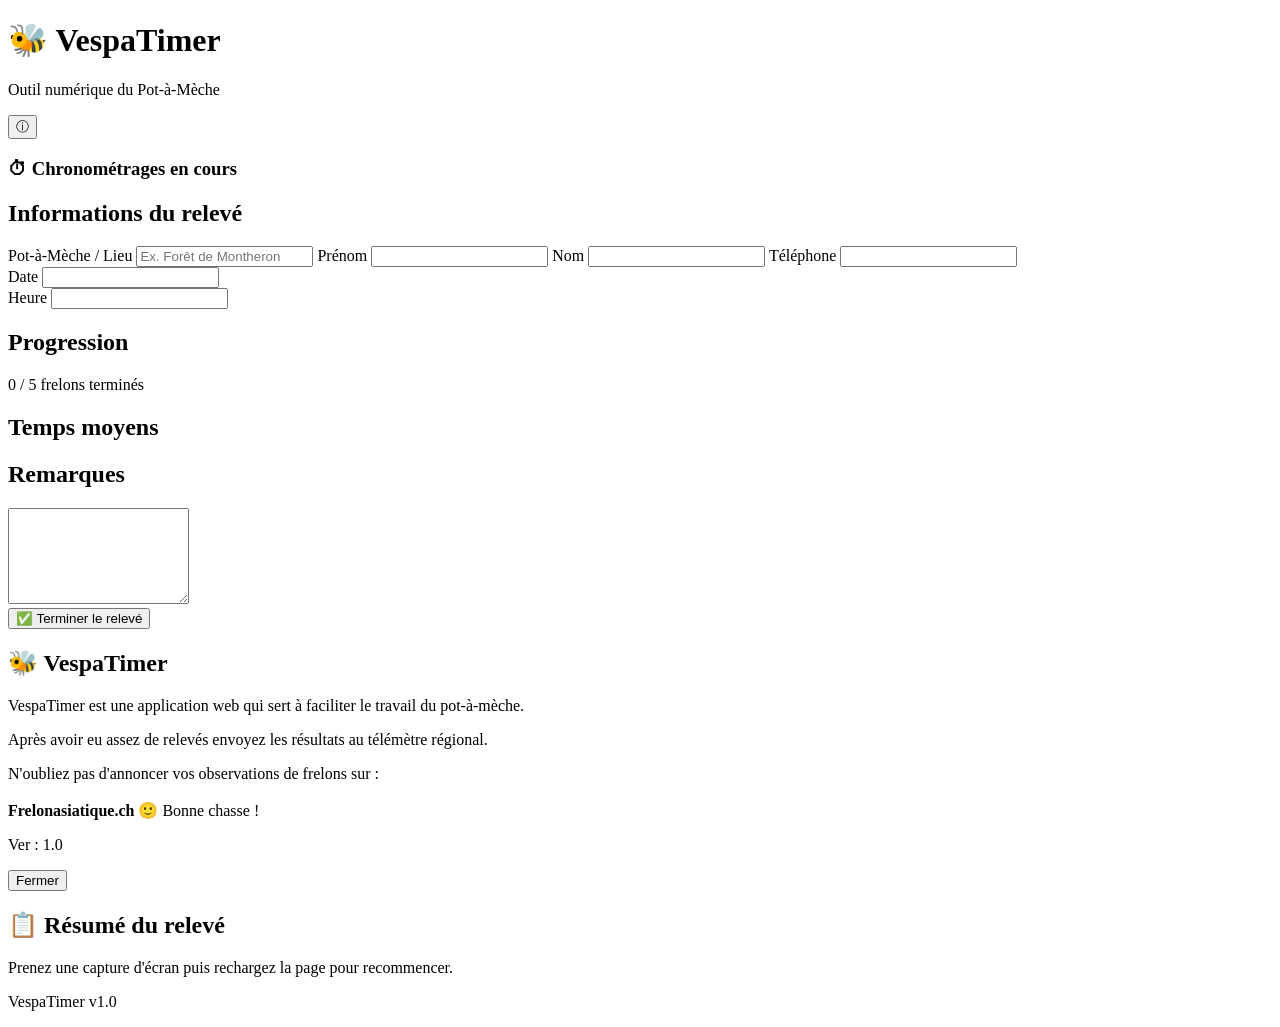
==== Index.html @ 9f4472de "Add initial HTML structure for VespaTimer Initial creation of the VespaTimer web application layout " ====
<!DOCTYPE html>
<html lang="fr">

<head>

    <meta charset="UTF-8">

    <meta name="viewport"
          content="width=device-width, initial-scale=1.0">

    <title>VespaTimer</title>

    <meta name="theme-color" content="#2E7D32">

    <meta name="description"
          content="VespaTimer - Outil numérique pour le Pot-à-Mèche">

    <link rel="manifest"
          href="manifest.json">

    <link rel="apple-touch-icon"
          href="icons/icon-192.png">

    <link rel="stylesheet"
          href="style.css">

</head>

<body>

<!-- ==========================================
     EN-TÊTE
========================================== -->

<header class="app-header">

    <div>

        <h1>🐝 VespaTimer</h1>

        <p class="subtitle">

            Outil numérique du Pot-à-Mèche

        </p>

    </div>

    <button
        id="aboutButton"
        class="icon-button"
        aria-label="À propos">

        ⓘ

    </button>

</header>

<!-- ==========================================
     BANNIÈRE DES CHRONOMÈTRES ACTIFS
========================================== -->

<section
    id="runningBanner"
    class="running-banner hidden">

    <h3>

        ⏱ Chronométrages en cours

    </h3>

    <div id="runningTimers">

        <!-- Ajouté automatiquement -->

    </div>

</section>

<!-- ==========================================
     INFORMATIONS GÉNÉRALES
========================================== -->

<section class="card">

    <h2>

        Informations du relevé

    </h2>

    <label>

        Pot-à-Mèche / Lieu

    </label>

    <input
        id="location"
        type="text"
        placeholder="Ex. Forêt de Montheron">

    <label>

        Prénom

    </label>

    <input
        id="firstname"
        type="text">

    <label>

        Nom

    </label>

    <input
        id="lastname"
        type="text">

    <label>

        Téléphone

    </label>

    <input
        id="phone"
        type="tel">

    <div class="row">

        <div>

            <label>

                Date

            </label>

            <input
                id="date"
                readonly>

        </div>

        <div>

            <label>

                Heure

            </label>

            <input
                id="time"
                readonly>

        </div>

    </div>

</section>

<!-- ==========================================
     PROGRESSION GLOBALE
========================================== -->

<section class="card">

    <h2>

        Progression

    </h2>

    <div class="progress-container">

        <div class="progress-bar">

            <div
                id="globalProgressFill"
                class="progress-fill">

            </div>

        </div>

        <div
            id="globalProgressText">

            0 / 5 frelons terminés

        </div>

    </div>

</section>

<!-- ==========================================
     CARTES DES FRELONS
========================================== -->

<main id="hornetContainer">

    <!-- Généré automatiquement -->

</main><!-- ==========================================
     TEMPLATE D'UNE CARTE FRELON
========================================== -->

<template id="hornetTemplate">

<section class="card hornet-card">

    <!-- En-tête -->

    <button class="hornet-header">

        <div>

            <div class="hornet-number">

                🐝 FRELON 1

            </div>

            <div class="hornet-name">

                Sans nom

            </div>

        </div>

        <div class="expand-arrow">

            ▼

        </div>

    </button>

    <!-- Corps -->

    <div class="hornet-body">

        <!-- Marquage -->

        <label>

            Nom / Marquage

        </label>

        <input

            class="marking"

            type="text"

            placeholder="Ex. 🔴 Point rouge">

        <!-- Direction -->

        <label>

            Direction (°)

        </label>

        <input

            class="bearing"

            type="number"

            min="0"

            max="359"

            placeholder="0 - 359">

        <!-- Etat -->

        <div class="status waiting">

            ⚪ En attente

        </div>

        <!-- Chronomètre -->

        <div class="timer-display">

            00:00.000

        </div>

        <!-- Boutons -->

        <div class="timer-buttons">

            <button class="startButton">

                ▶ DÉMARRER

            </button>

            <button class="stopButton">

                ■ ARRÊTER

            </button>

            <button class="resetButton">

                ↺ RÉINITIALISER

            </button>

        </div>

        <!-- Tableau des vols -->

        <div class="flights-section">

            <h3>

                Temps enregistrés

            </h3>

            <div class="flight-list">

                <!-- Généré automatiquement -->

            </div>

        </div>

        <!-- Moyenne -->

        <div class="average-card">

            <span>

                Temps moyen

            </span>

            <strong class="averageTime">

                --

            </strong>

        </div>

    </div>

</section>

</template>

<!-- ==========================================
     TEMPS MOYENS
========================================== -->

<section class="card">

    <h2>

        Temps moyens

    </h2>

    <div id="averageContainer">

        <!-- Généré automatiquement -->

    </div>

</section>

<!-- ==========================================
     REMARQUES
========================================== -->

<section class="card">

    <h2>

        Remarques

    </h2>

    <textarea

        id="notes"

        rows="6"

        placeholder="Observations, météo, comportement des frelons...">

    </textarea>

  </section><!-- ==========================================
     BOUTON TERMINER
========================================== -->

<section class="finish-section">

    <button id="completeButton">

        ✅ Terminer le relevé

    </button>

</section>

<!-- ==========================================
     FENÊTRE À PROPOS
========================================== -->

<div id="aboutModal"

     class="modal hidden">

    <div class="modal-content">

        <h2>

            🐝 VespaTimer

        </h2>

        <p>

            VespaTimer est une application web qui sert à
            faciliter le travail du pot-à-mèche.

        </p>

        <p>

            Après avoir eu assez de relevés envoyez les
            résultats au télémètre régional.

        </p>

        <p>

            N'oubliez pas d'annoncer vos observations de
            frelons sur :

            <br><br>

            <strong>

                Frelonasiatique.ch

            </strong>

            🙂

            Bonne chasse !

        </p>

        <p class="version">

            Ver : 1.0

        </p>

        <button id="closeAbout">

            Fermer

        </button>

    </div>

</div>

<!-- ==========================================
     ÉCRAN DE RÉSUMÉ
========================================== -->

<div id="summaryScreen"

     class="summary hidden">

    <div class="summary-header">

        <h2>

            📋 Résumé du relevé

        </h2>

        <p>

            Prenez une capture d'écran puis
            rechargez la page pour recommencer.

        </p>

    </div>

    <div id="summaryContent">

        <!-- Généré automatiquement -->

    </div>

</div>

<!-- ==========================================
     PIED DE PAGE
========================================== -->

<footer>

    <p>

        VespaTimer v1.0

    </p>

</footer>

<!-- ==========================================
     SCRIPT
========================================== -->

<script src="script.js"></script>

</body>

</html>
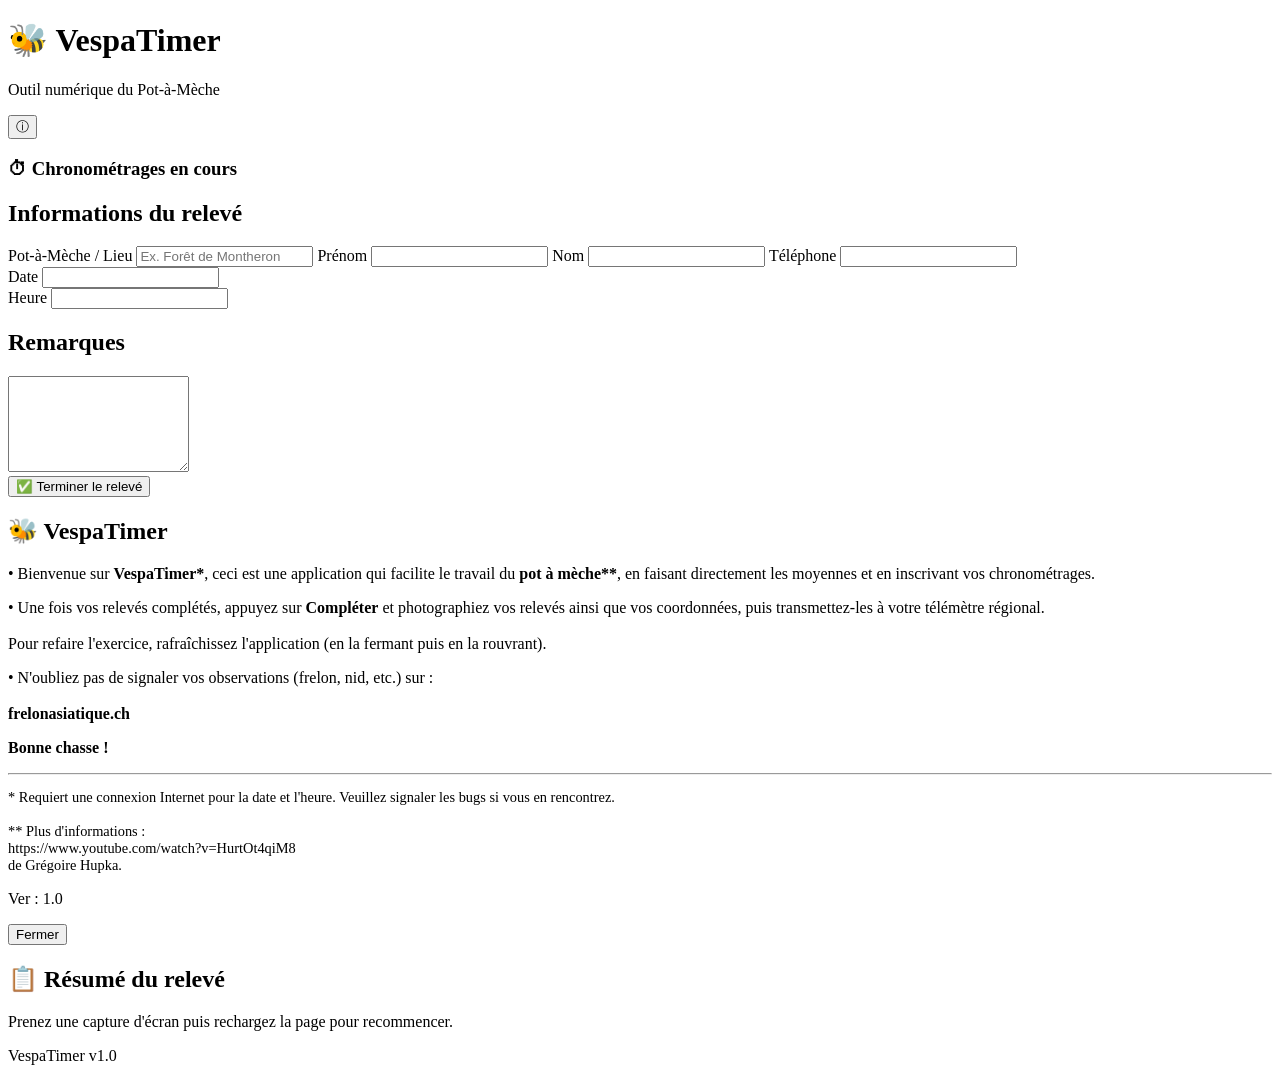
==== commit d6c10c50: "Refactor about modal content and styling Updated modal content and added new information about Vespa" ====
--- a/Index.html
+++ b/Index.html
@@ -170,7 +170,7 @@
      PROGRESSION GLOBALE
 ========================================== -->
 
-<section class="card">
+<section class="card"hidden>
 
     <h2>
 
@@ -371,7 +371,7 @@
      TEMPS MOYENS
 ========================================== -->
 
-<section class="card">
+<section class="card"hidden>
 
     <h2>
 
@@ -427,64 +427,77 @@
      FENÊTRE À PROPOS
 ========================================== -->
 
-<div id="aboutModal"
-
-     class="modal hidden">
-
-    <div class="modal-content">
-
-        <h2>
-
-            🐝 VespaTimer
-
-        </h2>
-
-        <p>
-
-            VespaTimer est une application web qui sert à
-            faciliter le travail du pot-à-mèche.
-
-        </p>
-
-        <p>
-
-            Après avoir eu assez de relevés envoyez les
-            résultats au télémètre régional.
-
-        </p>
-
-        <p>
-
-            N'oubliez pas d'annoncer vos observations de
-            frelons sur :
-
-            <br><br>
-
-            <strong>
-
-                Frelonasiatique.ch
-
-            </strong>
-
-            🙂
-
-            Bonne chasse !
-
-        </p>
-
-        <p class="version">
-
-            Ver : 1.0
-
-        </p>
-
-        <button id="closeAbout">
-
-            Fermer
-
-        </button>
-
-    </div>
+<div class="modal-content">
+
+    <h2>
+
+        🐝 VespaTimer
+
+    </h2>
+
+    <p>
+
+        • Bienvenue sur <strong>VespaTimer*</strong>, ceci est une application qui facilite le travail du <strong>pot à mèche**</strong>, en faisant directement les moyennes et en inscrivant vos chronométrages.
+
+    </p>
+
+    <p>
+
+        • Une fois vos relevés complétés, appuyez sur <strong>Compléter</strong> et photographiez vos relevés ainsi que vos coordonnées, puis transmettez-les à votre télémètre régional.
+
+        <br><br>
+
+        Pour refaire l'exercice, rafraîchissez l'application (en la fermant puis en la rouvrant).
+
+    </p>
+
+    <p>
+
+        • N'oubliez pas de signaler vos observations (frelon, nid, etc.) sur :
+
+        <br><br>
+
+        <strong>frelonasiatique.ch</strong>
+
+    </p>
+
+    <p>
+
+        <strong>Bonne chasse&nbsp;!</strong>
+
+    </p>
+
+    <hr>
+
+    <p style="font-size:0.9em;">
+
+        * Requiert une connexion Internet pour la date et l'heure. Veuillez signaler les bugs si vous en rencontrez.
+
+        <br><br>
+
+        ** Plus d'informations :
+
+        <br>
+
+        https://www.youtube.com/watch?v=HurtOt4qiM8
+
+        <br>
+
+        de Grégoire Hupka.
+
+    </p>
+
+    <p class="version">
+
+        Ver : 1.0
+
+    </p>
+
+    <button id="closeAbout">
+
+        Fermer
+
+    </button>
 
 </div>
 
